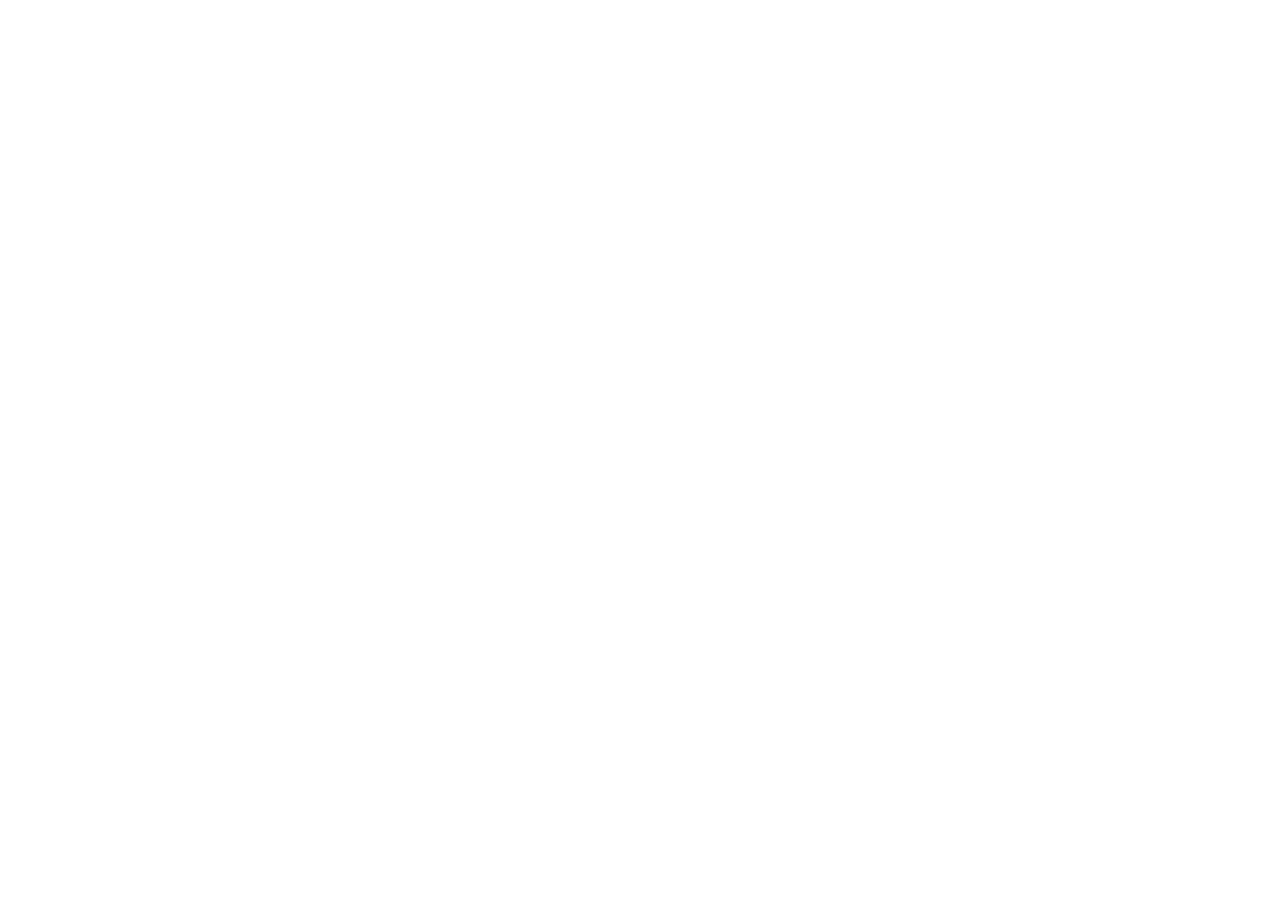
==== index.html @ 7544a9ef "initial commit" ====
<!DOCTYPE html>
<html lang="en">
<head>
    <meta charset="UTF-8">
    <meta name="viewport" content="width=device-width, initial-scale=1.0">
    <link rel="stylesheet" href="./styles/mainPage.css">
    <title>My Favorite Anime Of All Time</title>
</head>
<body>
    
</body>
</html>
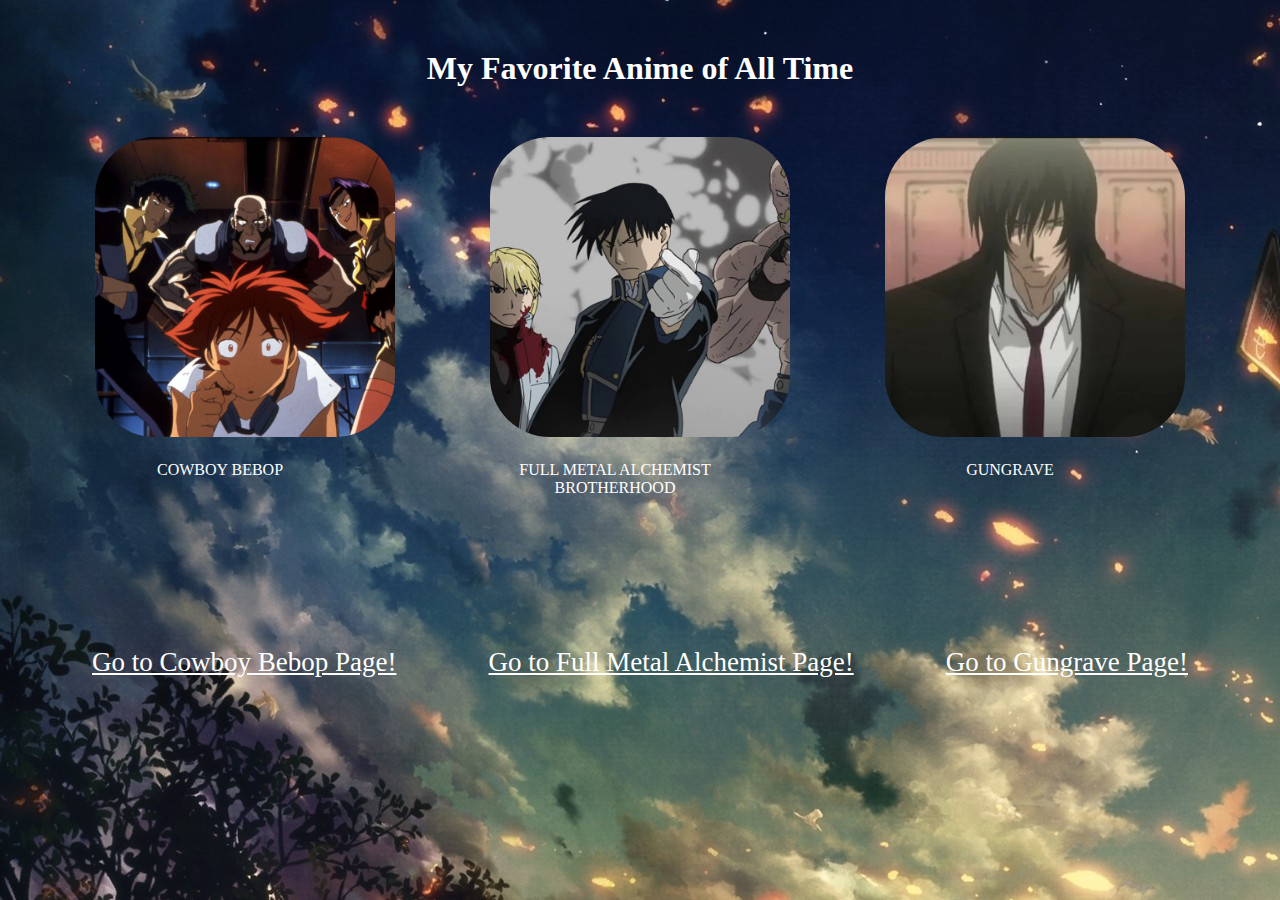
==== commit 81922ccb: "main page complete, dummy pages added" ====
--- a/index.html
+++ b/index.html
@@ -7,6 +7,31 @@
     <title>My Favorite Anime Of All Time</title>
 </head>
 <body>
-    
+    <header>
+        <h1>My Favorite Anime of All Time</h1>
+        <div class="main-page-list">
+            <figure>
+                <img class="zoom" src="./images/bebop-main page.jpg" alt="Cowboy Bebop">
+                <figcaption>COWBOY BEBOP</figcaption>
+            </figure>
+            
+            <figure>
+                <img class="zoom" src="./images/fma-main-page.jpg" alt="FMA-B">
+                <figcaption>FULL METAL ALCHEMIST BROTHERHOOD</figcaption>
+            </figure>
+            
+            <figure>
+                <img class="zoom" src="./images/gungrave-main-page.webp" alt="Gungrave">
+                <figcaption>GUNGRAVE</figcaption>
+            </figure>
+        </div>
+        <footer>
+            <ul class="footer-list">
+                <li><a href="./bebop.html">Go to Cowboy Bebop Page!</a></li>
+                <li><a href="./fmab.html">Go to Full Metal Alchemist Page!</a></li>
+                <li><a href="./gungrave.html">Go to Gungrave Page!</a></li>
+            </ul>
+        </footer>
+    </header>
 </body>
 </html>--- a/styles/mainPage.css
+++ b/styles/mainPage.css
@@ -0,0 +1,58 @@
+*{
+    margin: 0px;
+    padding: 0px;
+    box-sizing: border-box;
+}
+
+@import url('https://fonts.googleapis.com/css2?family=Dancing+Script&display=swap');
+
+body{
+    background-image: url("./../images/main-page-background.jpg");
+}
+
+h1{
+    text-align: center;
+    margin-top: 50px;
+    font-family: 'Dancing Script', cursive;
+    margin-bottom: 50px;
+    color: #fff;
+}
+
+img{
+    width: 300px;
+    height: 300px;
+    object-fit: cover;
+    border-radius: 20%;
+}
+
+.main-page-list{
+    display: flex;
+    justify-content: space-evenly;
+}
+
+.zoom{
+    transition: transform .5s;
+}
+
+.zoom:hover{
+    transform: scale(1.1);
+}
+
+figcaption{
+    margin-top: 20px;
+    text-align: center;
+    width: 250px;
+    color: #fff;
+}
+
+.footer-list{
+    list-style-type: none;
+    display: flex;
+    justify-content: space-evenly;
+    margin-top: 150px;
+}
+
+li a{
+    color: #fff;
+    font-size: 27px;
+}